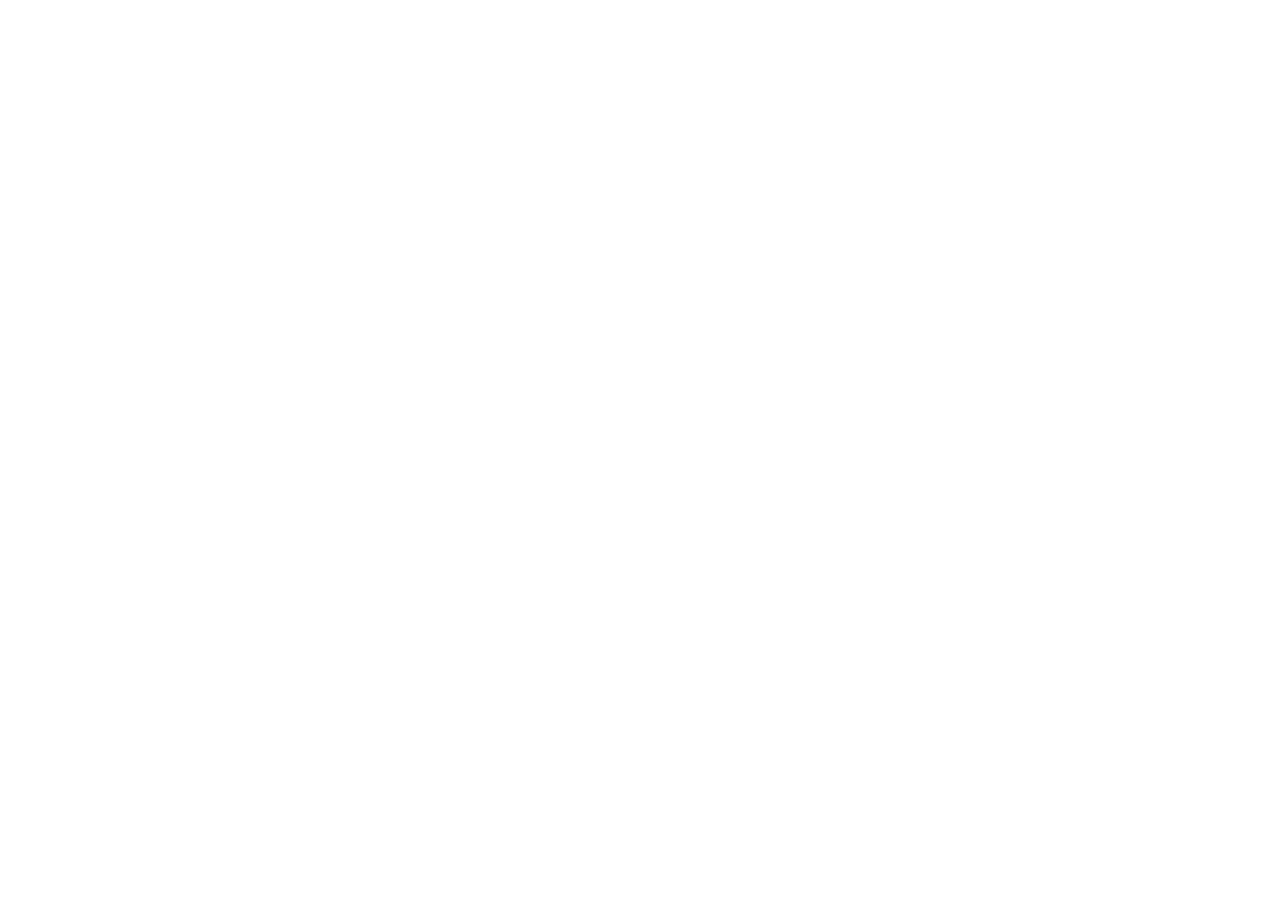
==== index.html @ 0b0592aa "here we go!" ====
<!------------------------------------------------------------------------------
Description: Home/main page for portfolio.

Author: Dhara Patel
------------------------------------------------------------------------------->

<!DOCTYPE html>

<!-- top tab and settings-->
<head>
  <!-- page settings (aka meta)-->
  <meta content="width=device-width, initial-scale=1.0" name="viewport">
  <title>Dhara Patel</title>
  <link href="https://fonts.googleapis.com/css?family=Poppins:300,300i,400,400i,500,500i,600,600i,700,700i|Playfair+Display:400,400i,700,700i,900,900i" rel="stylesheet">

  <!-- style and css libraries -->

</head>
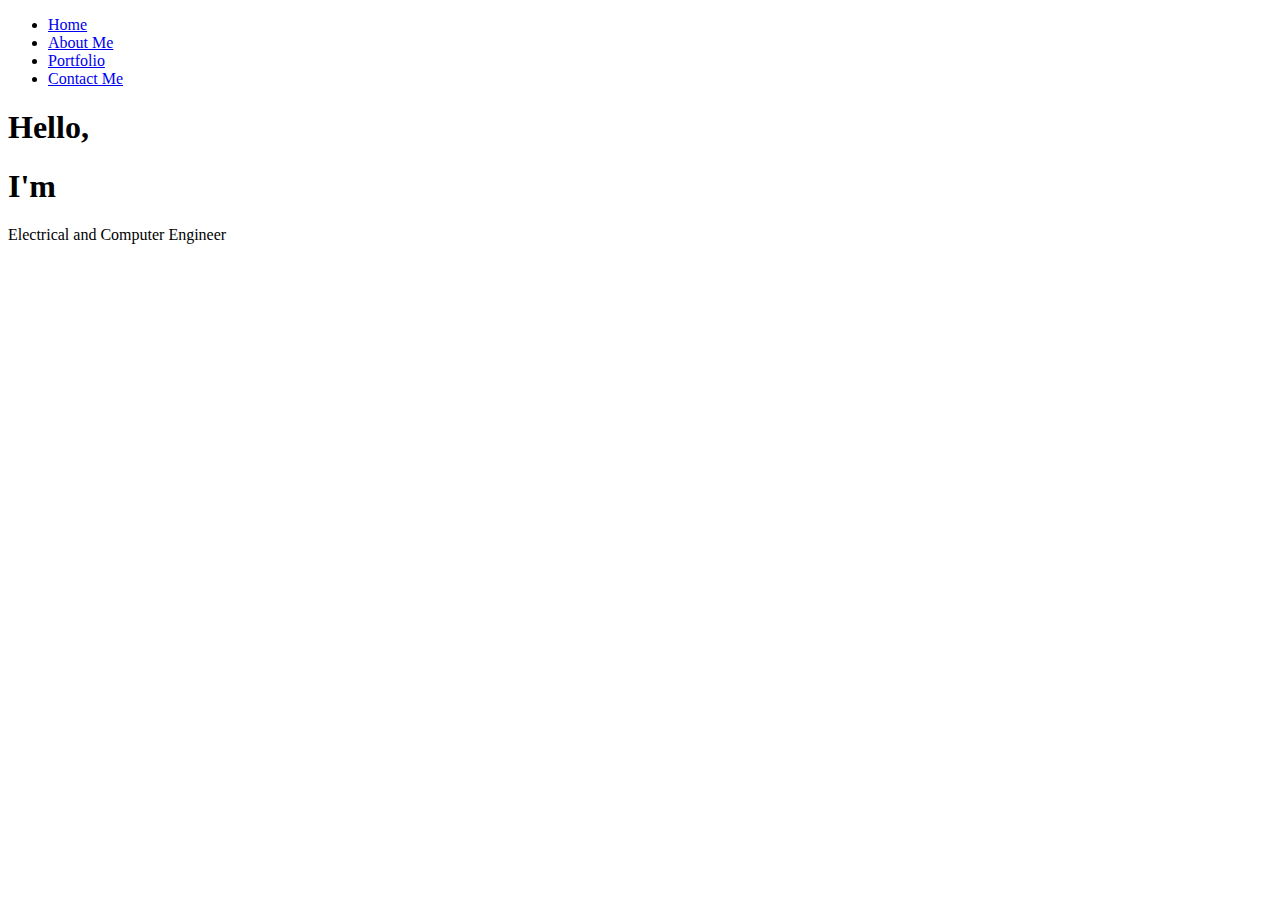
==== commit b440e49e: "nav bar and home" ====
--- a/index.html
+++ b/index.html
@@ -16,3 +16,52 @@
   <!-- style and css libraries -->
 
 </head>
+
+<body>
+  <!-- navbar -->
+  <nav id="navbar">
+    <div class="row">
+      <div class="container">
+
+        <!-- hover triggered navbar -->
+        <div class="responsive"></div>
+
+        <ul class="nav-list">
+          <li><a href="#home" class="smoothScroll">Home</a></li>
+          <li><a href="#about" class="smoothScroll">About Me</a></li>
+          <li><a href="#portfolio" class="smoothScroll">Portfolio</a></li>
+          <li><a href="#contact" class="smoothScroll">Contact Me</a></li>
+        </ul>
+
+      </div>
+    </div>
+  </nav>
+
+  <!-- home -->
+  <div id="home"class="home">
+    <div class="container">
+      <div class="header-content">
+        <h1>Hello, </h1>
+        <h1>I'm <span class="typed"></span></h1>
+        <p>Electrical and Computer Engineer</p>
+      </div>
+
+      <div class="out-links">
+        <a href="https://www.linkedin.com/in/dhara-p/"><i class="icon-linkedin"></i></a>
+        <a href="https://github.com/dharaspatel"><i class="icon-github"></i></a>
+        <a href="https://documentcloud.adobe.com/link/track?uri=urn%3Aaaid%3Ascds%3AUS%3Ab0d28878-2966-45ad-b825-ef24bbb6a9dd"><i class="icon-paper"></i></a>
+
+      </div>
+
+    </div>
+  </div>
+
+  <!-- about me -->
+
+</body>
+<div id="about" class="paddsection">
+  <div class="container">
+
+  </div>
+
+</div>
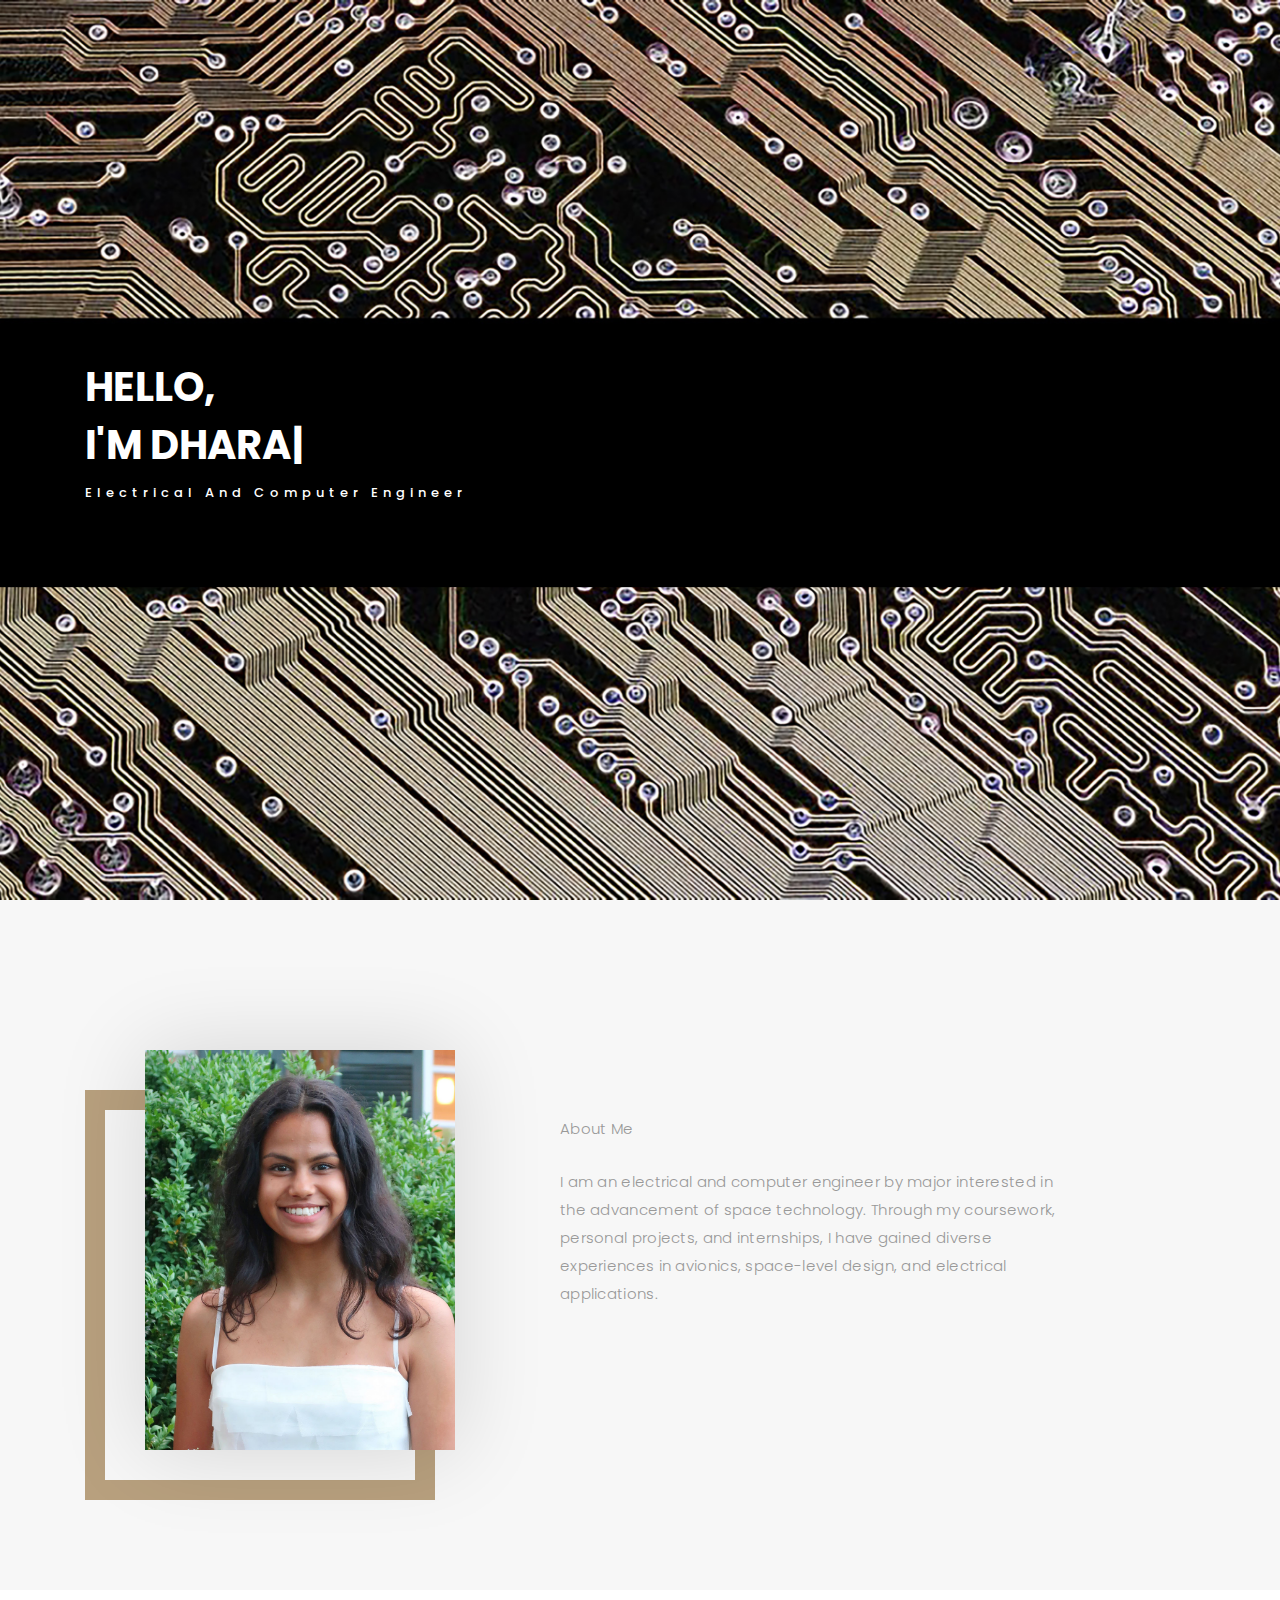
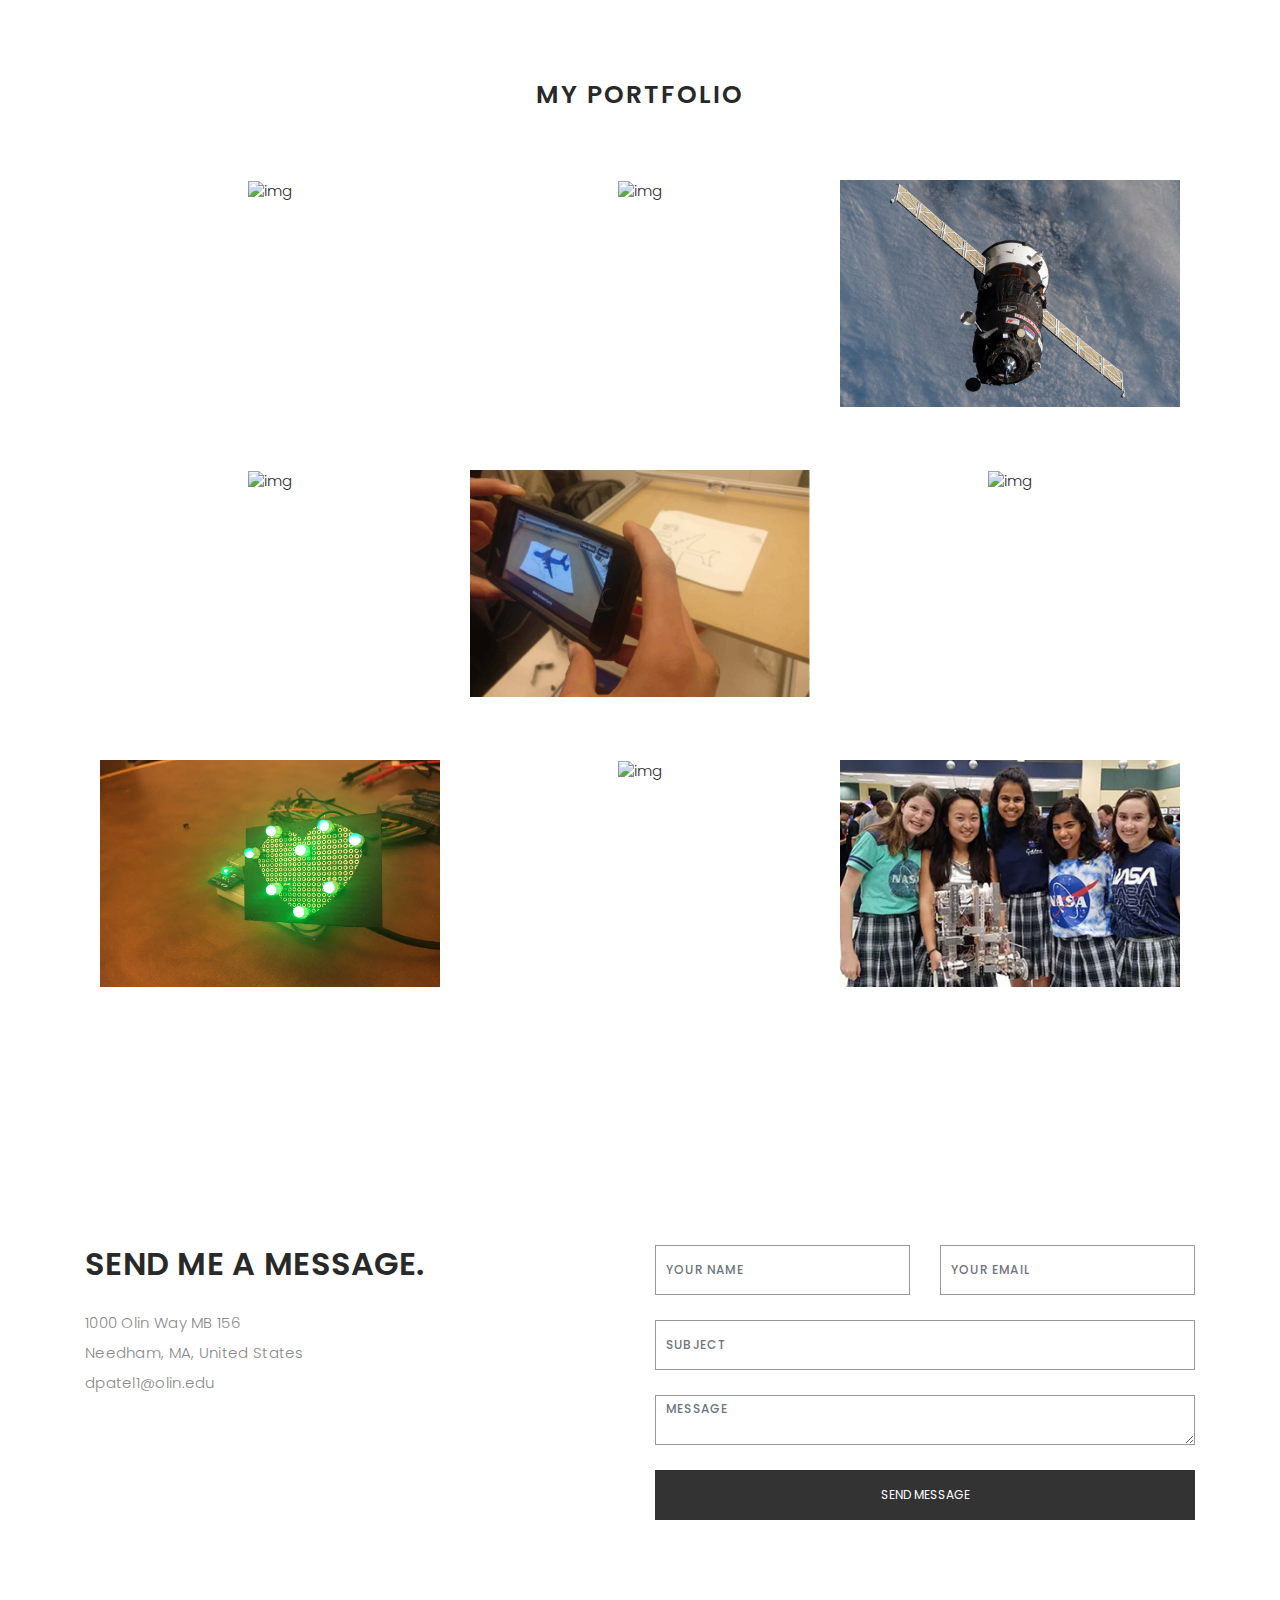
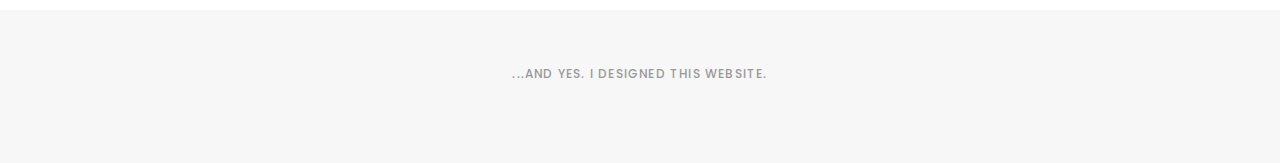
==== commit f07974ca: "finally made a repo for this lol" ====
--- a/index.html
+++ b/index.html
@@ -1,67 +1,280 @@
-<!------------------------------------------------------------------------------
-Description: Home/main page for portfolio.
-
-Author: Dhara Patel
-------------------------------------------------------------------------------->
-
 <!DOCTYPE html>
-
-<!-- top tab and settings-->
+<html lang="en">
+
 <head>
-  <!-- page settings (aka meta)-->
+  <!-- meta -->
+  <meta charset="utf-8">
   <meta content="width=device-width, initial-scale=1.0" name="viewport">
-  <title>Dhara Patel</title>
+
+  <title>Dhara Patel's Portfolio</title>
+  <meta content="" name="keywords">
+  <meta content="" name="description">
+
+  <!-- Google Fonts -->
   <link href="https://fonts.googleapis.com/css?family=Poppins:300,300i,400,400i,500,500i,600,600i,700,700i|Playfair+Display:400,400i,700,700i,900,900i" rel="stylesheet">
 
-  <!-- style and css libraries -->
-
+  <!-- Bootstrap CSS File -->
+  <link href="lib/bootstrap/css/bootstrap.min.css" rel="stylesheet">
+
+  <!-- Libraries CSS Files -->
+  <link href="lib/owlcarousel/assets/owl.carousel.min.css" rel="stylesheet">
+  <link href="lib/magnific-popup/magnific-popup.css" rel="stylesheet">
+  <link href="lib/hover/hover.min.css" rel="stylesheet">
+
+  <!-- Main Stylesheet File -->
+  <link href="css/style.css" rel="stylesheet">
+
+  <!-- Responsive css -->
+  <link href="css/responsive.css" rel="stylesheet">
+
+  <!-- Favicon -->
+  <link rel="shortcut icon" href="images/favicon.png">
 </head>
 
 <body>
-  <!-- navbar -->
-  <nav id="navbar">
+
+  <!-- start section navbar -->
+  <nav id="main-nav">
     <div class="row">
       <div class="container">
 
-        <!-- hover triggered navbar -->
-        <div class="responsive"></div>
-
-        <ul class="nav-list">
-          <li><a href="#home" class="smoothScroll">Home</a></li>
-          <li><a href="#about" class="smoothScroll">About Me</a></li>
+        <div class="responsive"><img src="images/logo.png"></img></div>
+
+        <ul class="nav-menu list-unstyled">
+          <li><a href="#header" class="smoothScroll">Home</a></li>
+          <li><a href="#about" class="smoothScroll">About</a></li>
           <li><a href="#portfolio" class="smoothScroll">Portfolio</a></li>
-          <li><a href="#contact" class="smoothScroll">Contact Me</a></li>
+          <li><a href="#contact" class="smoothScroll">Contact</a></li>
         </ul>
 
       </div>
     </div>
   </nav>
-
-  <!-- home -->
-  <div id="home"class="home">
+  <!-- End section navbar -->
+
+
+  <!-- start section header -->
+  <div id="header" class="home">
+
     <div class="container">
       <div class="header-content">
         <h1>Hello, </h1>
         <h1>I'm <span class="typed"></span></h1>
         <p>Electrical and Computer Engineer</p>
-      </div>
-
-      <div class="out-links">
-        <a href="https://www.linkedin.com/in/dhara-p/"><i class="icon-linkedin"></i></a>
-        <a href="https://github.com/dharaspatel"><i class="icon-github"></i></a>
-        <a href="https://documentcloud.adobe.com/link/track?uri=urn%3Aaaid%3Ascds%3AUS%3Ab0d28878-2966-45ad-b825-ef24bbb6a9dd"><i class="icon-paper"></i></a>
-
-      </div>
-
-    </div>
-  </div>
-
-  <!-- about me -->
+
+        <div class="services-block">
+          <a href="https://www.linkedin.com/in/dhara-p/"><i class="ion-social-linkedin-outline"></i></a>
+          <a href="https://github.com/dharaspatel"><i class="ion-social-github-outline"></i></a>
+          <a href="https://documentcloud.adobe.com/link/track?uri=urn%3Aaaid%3Ascds%3AUS%3Ab0d28878-2966-45ad-b825-ef24bbb6a9dd"><i class="ion-ios-paper-outline"></i></a>
+
+        </div>
+      </div>
+    </div>
+  </div>
+  <!-- End section header -->
+
+
+  <!-- start section about us -->
+  <div id="about" class="paddsection">
+    <div class="container">
+      <div class="row justify-content-between">
+
+        <div class="col-lg-4 ">
+          <div class="div-img-bg">
+            <div class="about-img">
+              <img src="images/me.jpg" class="img-responsive" alt="me">
+            </div>
+          </div>
+        </div>
+
+        <div class="col-lg-7">
+          <div class="about-descr">
+            <p class="separator2">About Me</p>
+            <p class="separator">I am an electrical and computer engineer by major interested in the
+                                 advancement of space technology. Through my coursework, personal
+                                 projects, and internships, I have gained diverse experiences in
+                                 avionics, space-level design, and electrical applications.</p>
+          </div>
+        </div>
+      </div>
+    </div>
+  </div>
+  <!-- end section about us -->
+
+
+  <!-- start section portfolio -->
+  <div id="portfolio" class="text-center paddsection">
+
+    <div class="container">
+      <div class="section-title text-center">
+        <h2>My Portfolio</h2>
+      </div>
+    </div>
+
+    <div class="container">
+      <div class="row">
+        <div class="col-md-12">
+
+
+          <div class="portfolio-container">
+
+            <div class="col-lg-4 col-md-6 portfolio-thumbnail all branding uikits webdesign">
+              <a class="popup-img" href="images/oem.jpg">
+                <img src="images/oem.jpg" alt="img">
+              </a>
+            </div>
+
+            <div class="col-lg-4 col-md-6 portfolio-thumbnail all mockups uikits photography">
+              <a class="popup-img" href="images/thinsat.jpg">
+                <img src="images/thinsat.jpg"  alt="img">
+              </a>
+            </div>
+
+            <div class="col-lg-4 col-md-6 portfolio-thumbnail all branding webdesig photographyn">
+              <a class="popup-img" href="images/lessons.jpg">
+                <img src="images/lessons.jpg" alt="img">
+              </a>
+            </div>
+
+            <div class="col-lg-4 col-md-6 portfolio-thumbnail all mockups webdesign photography">
+              <a class="popup-img" href="images/vandi.jpg">
+                <img src="images/vandi.jpg" alt="img">
+              </a>
+            </div>
+
+            <div class="col-lg-4 col-md-6 portfolio-thumbnail all branding uikits photography">
+              <a class="popup-img" href="images/beamprint.jpg">
+                <img src="images/beamprint2.jpg" alt="img">
+              </a>
+            </div>
+
+            <div class="col-lg-4 col-md-6 portfolio-thumbnail all mockups uikits webdesign">
+              <a class="popup-img" href="images/dancingPy.jpg">
+                <img src="images/dancingPy.jpg" alt="img">
+              </a>
+            </div>
+
+            <div class="col-lg-4 col-md-6 portfolio-thumbnail all mockups uikits webdesign">
+              <a class="popup-img" href="images/heart.jpg">
+                <img src="images/heart.jpg" alt="img">
+              </a>
+            </div>
+
+            <div class="col-lg-4 col-md-6 portfolio-thumbnail all mockups uikits webdesign">
+              <a class="popup-img" href="images/heart.jpg">
+                <img src="images/fisk.jpg" alt="img">
+              </a>
+            </div>
+
+            <div class="col-lg-4 col-md-6 portfolio-thumbnail all mockups uikits webdesign">
+              <a class="popup-img" href="images/first.jpg">
+                <img src="images/first.jpg" alt="img">
+              </a>
+            </div>
+
+          </div>
+        </div>
+      </div>
+    </div>
+
+  </div>
+  <!-- End section portfolio -->
+
+
+  <!-- start sectoion contact -->
+  <div id="contact" class="paddsection">
+    <div class="container">
+      <div class="contact-block1">
+        <div class="row">
+
+          <div class="col-lg-6">
+            <div class="contact-contact">
+
+              <h2 class="mb-30">SEND ME A MESSAGE.</h2>
+
+              <ul class="contact-details">
+                <li><span>1000 Olin Way MB 156</span></li>
+                <li><span>Needham, MA, United States</span></li>
+                <li><span>dpatel1@olin.edu</span></li>
+              </ul>
+
+            </div>
+          </div>
+
+          <div class="col-lg-6">
+            <form action="" method="post" role="form" class="contactForm">
+              <div class="row">
+
+                <div id="sendmessage">Your message has been sent. I'll get back to you as soon as I can!</div>
+                <div id="errormessage">Oops! Please reload and try again.</div>
+
+                <div class="col-lg-6">
+                  <div class="form-group contact-block1">
+                    <input type="text" name="name" class="form-control" id="name" placeholder="Your Name" data-rule="minlen:4" data-msg="Please enter at least 4 chars" />
+                    <div class="validation"></div>
+                  </div>
+                </div>
+
+                <div class="col-lg-6">
+                  <div class="form-group">
+                    <input type="email" class="form-control" name="email" id="email" placeholder="Your Email" data-rule="email" data-msg="Please enter a valid email" />
+                    <div class="validation"></div>
+                  </div>
+                </div>
+
+                <div class="col-lg-12">
+                  <div class="form-group">
+                    <input type="text" class="form-control" name="subject" id="subject" placeholder="Subject" data-rule="minlen:4" data-msg="Please enter at least 8 chars of subject" />
+                    <div class="validation"></div>
+                  </div>
+                </div>
+
+                <div class="col-lg-12">
+                  <div class="form-group">
+                    <textarea class="form-control" name="message" rows="12" data-rule="required" data-msg="Please write something for us" placeholder="Message"></textarea>
+                    <div class="validation"></div>
+                  </div>
+                </div>
+
+                <div class="col-lg-12">
+                  <input type="submit" class="btn btn-defeault btn-send" value="Send message">
+                </div>
+
+              </div>
+            </form>
+          </div>
+        </div>
+      </div>
+    </div>
+  </div>
+  <!-- start sectoion contact -->
+
+
+  <!-- start section footer -->
+  <div id="footer" class="text-center">
+    <div class="container">
+          <p>...and yes. I designed this website.
+      </div>
+
+    </div>
+  </div>
+  <!-- End section footer -->
+
+  <!-- JavaScript Libraries -->
+  <script src="lib/jquery/jquery.min.js"></script>
+  <script src="lib/jquery/jquery-migrate.min.js"></script>
+  <script src="lib/bootstrap/js/bootstrap.bundle.min.js"></script>
+  <script src="lib/typed/typed.js"></script>
+  <script src="lib/owlcarousel/owl.carousel.min.js"></script>
+  <script src="lib/magnific-popup/magnific-popup.min.js"></script>
+  <script src="lib/isotope/isotope.pkgd.min.js"></script>
+
+  <!-- Contact Form JavaScript File -->
+  <script src="contactform/contactform.js"></script>
+
+  <!-- Template Main Javascript File -->
+  <script src="js/main.js"></script>
 
 </body>
-<div id="about" class="paddsection">
-  <div class="container">
-
-  </div>
-
-</div>
+
+</html>
--- a/css/style.css
+++ b/css/style.css
@@ -0,0 +1,631 @@
+
+/*
+  Theme Name: Folio
+  Theme URL: https://bootstrapmade.com/folio-bootstrap-portfolio-template/
+  Author: BootstrapMade.com
+  Author URL: https://bootstrapmade.com
+*/
+
+/*  General Styling
+/*-----------------------------------------------------------------------------------*/
+
+body {
+  background: #ffffff;
+  color: #898989;
+  font-family: 'Poppins', helvetica;
+  font-size: 15px;
+  font-weight: 300;
+  line-height: 20px;
+  letter-spacing: 0.02em;
+  overflow-x: hidden;
+  margin: 0 auto;
+  padding: 0;
+  -moz-box-sizing: border-box;
+  -ms-box-sizing: border-box;
+  -o-box-sizing: border-box;
+  -webkit-box-sizing: border-box;
+  box-sizing: border-box;
+}
+
+h1, h2, h3, h4, h5, h6 {
+  margin: 0;
+}
+
+h2 {
+  color: #292929;
+  font-weight: 600;
+}
+
+h4 {
+  color: #292929;
+  font-size: 14px;
+  font-weight: 600;
+}
+
+a {
+  color: #292929;
+  text-decoration: none !important;
+  -moz-transition: all 0.5s ease-in-out 0s;
+  -ms-transition: all 0.5s ease-in-out 0s;
+  -o-transition: all 0.5s ease-in-out 0s;
+  -webkit-transition: all 0.5s ease-in-out 0s;
+  transition: all 0.5s ease-in-out 0s;
+}
+
+a:hover {
+  -moz-transition: all 0.5s ease-in-out 0s;
+  -ms-transition: all 0.5s ease-in-out 0s;
+  -o-transition: all 0.5s ease-in-out 0s;
+  -webkit-transition: all 0.5s ease-in-out 0s;
+  transition: all 0.5s ease-in-out 0s;
+}
+
+a:hover, a:focus {
+  color: #b8a07e;
+  text-decoration: underline;
+}
+
+nav ul li a {
+  padding: 2px 0 0 0;
+  position: relative;
+  display: block;
+  font-size: 12px;
+  color: #999999;
+  letter-spacing: 0.1em;
+  font-weight: 500;
+  line-height: 14px;
+  text-transform: uppercase;
+  -moz-transition: all 0.5s ease-in-out 0s;
+  -ms-transition: all 0.5s ease-in-out 0s;
+  -o-transition: all 0.5s ease-in-out 0s;
+  -webkit-transition: all 0.5s ease-in-out 0s;
+  transition: all 0.5s ease-in-out 0s;
+}
+
+p {
+  margin: 25px 0;
+  padding: 0;
+  font-size: 15px;
+  color: #999999;
+  line-height: 28px;
+}
+
+::-moz-selection {
+  background: #b8a07e;
+  color: #fff;
+}
+
+::selection {
+  background: #b8a07e;
+  color: #fff;
+}
+
+.btn {
+  background: #333;
+  border: medium none;
+  border-radius: 0;
+  color: #fff;
+  font-size: 12px;
+  height: 50px;
+  line-height: 50px;
+  padding: 0 30px;
+  text-transform: uppercase;
+}
+
+.btn:hover, .btn:focus {
+  color: #fff;
+}
+
+.padDiv {
+  padding: 30px 20px;
+}
+
+.section-title {
+  margin-bottom: 70px;
+}
+
+.section-title h2 {
+  font-size: 25px;
+  letter-spacing: 2px;
+  text-transform: uppercase;
+}
+
+.form-control {
+  background-color: transparent;
+  border: 1px solid #999;
+  border-radius: 0;
+  color: #999999;
+  font-size: 12px;
+  font-weight: 500;
+  height: 50px;
+  letter-spacing: 0.1em;
+  padding-left: 10px;
+  margin: 0 0 25px 0;
+  line-height: 14px;
+  text-transform: uppercase;
+}
+
+.form-control:focus {
+  box-shadow: none;
+  outline: 0 none;
+}
+
+.paddsection {
+  padding-top: 90px;
+  padding-bottom: 90px;
+}
+
+.paddsections {
+  padding-top: 90px;
+  padding-bottom: 90px !important;
+}
+
+.hvr-shutter-in-horizontal::before {
+  background: #333;
+}
+
+.hvr-shutter-in-horizontal:hover {
+  background: #b8a07e;
+}
+
+.mb-30 {
+  margin-bottom: 30px;
+}
+
+/*-----------------------------------------------------------------------------------*/
+/*  Navbar Top
+/*-----------------------------------------------------------------------------------*/
+
+nav {
+  position: fixed;
+  background: #fff;
+  z-index: 1000;
+  width: 100%;
+  padding: 20px;
+  display: none;
+  -webkit-box-shadow: 0px 2px 92px 0px rgba(0, 0, 0, 0.18);
+  -moz-box-shadow: 0px 2px 92px 0px rgba(0, 0, 0, 0.18);
+  box-shadow: 0px 2px 92px 0px rgba(0, 0, 0, 0.18);
+}
+
+.nav-menu {
+  float: right;
+  line-height: 32px;
+  margin-bottom: 0;
+  padding-top: 16px;
+}
+
+nav ul li {
+  float: left;
+  margin-right: 15px;
+  font-family: 'Poppins', sans-serif;
+  font-size: 14px;
+  margin-left: 40px;
+}
+
+nav ul li a {
+  padding: 2px 0 0 0;
+  position: relative;
+  display: block;
+  font-size: 14px;
+  color: #999999;
+  font-family: 'Poppins', helvetica;
+  font-weight: 500;
+  line-height: 16px;
+  text-transform: uppercase;
+  letter-spacing: 0.02em;
+  text-transform: capitalize;
+}
+
+.logo {
+  float: left;
+}
+
+.logo img {
+  width: 100px;
+  height: 50px;
+}
+
+.responsive {
+  display: none;
+  font-size: 23px;
+}
+
+.active {
+  color: #afafaf;
+}
+
+/*----------------------------------------------------------------------------------*/
+/*  Header
+/*-----------------------------------------------------------------------------------*/
+
+#header {
+  background: url("../images/home-bg.jpg") repeat scroll center center / cover;
+  height: 100vh;
+  width: 100%;
+}
+
+
+#header .header-content {
+  height: 100vh;
+  text-align: left;
+  width: 100%;
+  display: flex;
+  justify-content: center;
+  flex-direction: column;
+}
+
+.header-content h1 {
+  font-size: 40px;
+  font-weight: 700;
+  margin-bottom: 10px;
+  text-transform: uppercase;
+  color: #fff;
+}
+
+.header-content p {
+  font-size: 13px;
+  letter-spacing: 5px;
+  margin-top: 0;
+  margin-bottom: 30px;
+  text-transform: capitalize;
+  color: #fff;
+  font-weight: 500;
+}
+
+.header-content .list-social li {
+  float: left;
+  margin-right: 20px;
+}
+
+.header-content .list-social li i {
+  color: #fff;
+  font-size: 15px;
+}
+
+/*-----------------------------------------------------------------------------------*/
+/*  Aout-us
+/*-----------------------------------------------------------------------------------*/
+
+#about {
+  width: 100%;
+  height: auto;
+  background: #f7f7f7;
+  padding-top: 190px;
+}
+
+#about .div-img-bg {
+  padding-bottom: 30px;
+  border: 20px solid #b8a07e;
+}
+
+#about .div-img-bg .about-img img {
+  width: 100%;
+  box-shadow: 0px 0px 85px 0px rgba(0, 0, 0, 0.14);
+  margin-top: -60px;
+  margin-left: 40px;
+  height: 400px;
+  object-fit: cover;
+}
+
+#about .about-descr .p-heading {
+  font-family: 'Playfair Display', serif;
+  font-size: 28px;
+  text-align: left;
+}
+
+#about .about-descr .separator {
+  max-width: 80%;
+  margin-bottom: 0;
+  text-align: left;
+}
+
+/*-----------------------------------------------------------------------------------*/
+/*   Services
+/*-----------------------------------------------------------------------------------*/
+
+#services {
+  background: #f7f7f7;
+  position: relative;
+  padding-bottom: 80px;
+}
+
+.owl-item {
+  float: left;
+}
+.services-block span {
+  margin: 10px 0;
+  position: relative;
+  font-size: 13px;
+  color: #292929;
+  letter-spacing: 0.1em;
+  font-weight: 500;
+  text-transform: uppercase;
+  display: block;
+}
+
+.services-block .separator {
+  margin: 0;
+  font-size: 13px;
+  line-height: 22px;
+}
+
+.services-block i {
+  font-size: 44px;
+  color: #b8a07e;
+  line-height: 44px;
+}
+
+
+.services-carousel  .owl-stage-outer {
+  overflow: hidden;
+}
+
+.services-carousel .owl-dots {
+  margin-top: 5px;
+  text-align: center;
+}
+
+.services-carousel .owl-dot {
+  display: inline-block;
+  margin: 0 5px;
+  width: 12px !important;
+  height: 12px !important;
+  border-radius: 50%;
+  border: 0;
+  padding: 0 !important;
+  background-color: #ddd;
+  cursor: pointer;
+}
+
+.services-carousel .owl-dot.active {
+  background-color: #b8a07e;
+}
+
+.owl-nav {
+  display: none;
+}
+
+
+/*-----------------------------------------------------------------------------------*/
+/*  Portfolio
+/*-----------------------------------------------------------------------------------*/
+
+#portfolio {
+  position: relative;
+  padding-bottom: 50px;
+}
+
+#portfolio .portfolio-list {
+  margin-bottom: 50px;
+}
+
+#portfolio .portfolio-list .nav {
+  display: inline-block;
+  margin: 0;
+}
+
+#portfolio .portfolio-list .nav li {
+  margin: 0 40px 0 0;
+  float: left;
+  font-size: 14px;
+  color: #999999;
+  line-height: 16px;
+  cursor: pointer;
+  font-family: 'Poppins', helvetica;
+  font-weight: 500;
+  letter-spacing: 0.02em;
+  text-transform: capitalize;
+  -moz-transition: all 0.5s ease-in-out 0s;
+  -ms-transition: all 0.5s ease-in-out 0s;
+  -o-transition: all 0.5s ease-in-out 0s;
+  -webkit-transition: all 0.5s ease-in-out 0s;
+  transition: all 0.5s ease-in-out 0s;
+}
+
+#portfolio .portfolio-list .nav li:hover, #portfolio .portfolio-list .nav li.filter-active  {
+  color: #b8a07e;
+  -moz-transition: all 0.5s ease-in-out 0s;
+  -ms-transition: all 0.5s ease-in-out 0s;
+  -o-transition: all 0.5s ease-in-out 0s;
+  -webkit-transition: all 0.5s ease-in-out 0s;
+  transition: all 0.5s ease-in-out 0s;
+}
+
+#portfolio .portfolio-container {
+  display: inline-block;
+  margin-bottom: 50px;
+  width: 100%;
+}
+
+.portfolio-thumbnail {
+  margin-bottom: 30px;
+  overflow: hidden;
+  min-height: 260px;
+}
+
+.portfolio-thumbnail img {
+  max-width: 100%;
+}
+
+/*-----------------------------------------------------------------------------------*/
+/*  Journal
+/*-----------------------------------------------------------------------------------*/
+
+#journal,  #journal-blog {
+  height: auto;
+  width: 100%;
+  background: #f7f7f7;
+  padding-bottom: 60px;
+  position: relative;
+}
+
+#journal-blog {
+  background: #fff;
+  padding-bottom: 30px;
+}
+
+#journal .journal-block {
+  display: inline-block;
+  height: auto;
+  width: 100%;
+}
+
+#journal .journal-block .journal-info {
+  position: relative;
+}
+
+.journal-block .journal-info img {
+  max-width: 100%;
+}
+
+.journal-block .journal-info .journal-txt {
+  padding: 25px 0px;
+  position: relative;
+}
+
+.journal-block .journal-info .journal-txt h4 a {
+  display: block;
+  font-size: 19px;
+  line-height: 24px;
+  margin: 0 0 13px 0;
+  font-weight: 500;
+  color: #292929;
+  -moz-transition: all 0.5s ease-in-out 0s;
+  -ms-transition: all 0.5s ease-in-out 0s;
+  -o-transition: all 0.5s ease-in-out 0s;
+  -webkit-transition: all 0.5s ease-in-out 0s;
+  transition: all 0.5s ease-in-out 0s;
+}
+
+.journal-block .journal-info .journal-txt h4 a:hover {
+  color: #b8a07e;
+  -moz-transition: all 0.5s ease-in-out 0s;
+  -ms-transition: all 0.5s ease-in-out 0s;
+  -o-transition: all 0.5s ease-in-out 0s;
+  -webkit-transition: all 0.5s ease-in-out 0s;
+  transition: all 0.5s ease-in-out 0s;
+}
+
+.journal-block .journal-info .journal-txt p {
+  margin: 0;
+  font-size: 14px;
+  line-height: 24px;
+}
+
+/*-----------------------------------------------------------------------------------*/
+/*  Contact
+/*-----------------------------------------------------------------------------------*/
+
+#contact {
+  height: auto;
+  width: 100%;
+}
+
+.contact-details {
+  list-style: none;
+  margin: 0;
+  padding: 0;
+}
+
+.contact-details li {
+  padding-bottom: 10px;
+}
+
+#contact input, #contact textarea {
+  width: 100%;
+}
+
+
+#contact  #sendmessage {
+  color: #18d26e;
+  border: 1px solid #18d26e;
+  display: none;
+  text-align: center;
+  padding: 15px;
+  font-weight: 600;
+  margin: 15px;
+}
+
+#contact  #errormessage {
+  color: red;
+  display: none;
+  border: 1px solid red;
+  text-align: center;
+  padding: 15px;
+  font-weight: 600;
+  margin: 15px;
+}
+
+#contact #sendmessage.show, #contact #errormessage.show, #contact .show {
+  display: block;
+}
+
+#contact .validation {
+  color: red;
+  display: none;
+  margin: 0 0 20px;
+  font-weight: 400;
+  font-size: 13px;
+}
+
+/*-----------------------------------------------------------------------------------*/
+/*  Footer
+/*-----------------------------------------------------------------------------------*/
+
+#footer {
+  background: #f7f7f7;
+  padding-top: 50px;
+  padding-bottom: 50px;
+}
+
+#footer .socials-media {
+  width: 100%;
+}
+
+#footer .socials-media ul {
+  display: inline-block;
+  float: none;
+  margin: 0 0 20px 0;
+}
+
+#footer .socials-media ul li {
+  float: left;
+  margin-left: 10px;
+  margin-right: 10px;
+}
+
+#footer .socials-media ul li a {
+  font-size: 24px;
+  color: #999;
+  letter-spacing: 0.1em;
+  font-weight: 500;
+  background: transparent;
+  text-transform: uppercase;
+  -moz-transition: all 0.5s ease-in-out 0s;
+  -ms-transition: all 0.5s ease-in-out 0s;
+  -o-transition: all 0.5s ease-in-out 0s;
+  -webkit-transition: all 0.5s ease-in-out 0s;
+  transition: all 0.5s ease-in-out 0s;
+}
+
+#footer .socials-media ul li a:hover {
+  color: #b8a07e;
+  -moz-transition: all 0.5s ease-in-out 0s;
+  -ms-transition: all 0.5s ease-in-out 0s;
+  -o-transition: all 0.5s ease-in-out 0s;
+  -webkit-transition: all 0.5s ease-in-out 0s;
+  transition: all 0.5s ease-in-out 0s;
+}
+
+#footer p {
+  font-size: 12px;
+  letter-spacing: 0.1em;
+  font-weight: 500;
+  margin-top: 0;
+  text-transform: uppercase;
+}
+
+.credits {
+  font-size: 13px;
+}
--- a/css/responsive.css
+++ b/css/responsive.css
@@ -0,0 +1,373 @@
+/** Width between 1200x to 0
+ *  ~~~~~~~~~~~~~~~~~~~~~~~~~~~~~~~~~~~~
+ */
+
+@media (min-width: 1200px) {
+
+}
+
+/** Width between 992px to 1199px
+ *  ~~~~~~~~~~~~~~~~~~~~~~~~~~~~~~~~~~~~
+ */
+
+@media (min-width: 992px) and (max-width: 1199px) {
+  
+}
+
+/** Width between 768px to 991px
+ *  ~~~~~~~~~~~~~~~~~~~~~~~~~~~~~~~~~~~~
+ */
+
+@media (min-width: 768px) and (max-width: 991px) {
+  /* Navbar */
+  nav {
+    padding: 10px 15px;
+  }
+  .nav-menu {
+    margin-top: 40px;
+    display: none;
+    float: none;
+    width: 100%;
+  }
+  .nav-menu li {
+    float: none;
+    width: 100%;
+    text-align: center;
+    border-top: 1px solid #f7f7f7;
+    line-height: 45px;
+    margin-left: 0;
+    padding-top: 10px;
+    padding-bottom: 10px;
+  }
+  .responsive {
+    float: right;
+    padding-top: 15px;
+    display: block;
+  }
+  /* About */
+  .head-info .header-content .cmaster h1 {
+    font-size: 32px;
+  }
+  #about .div-img-bg {
+    padding: 0;
+  }
+  #about .div-img-bg .about-img img {
+    margin-top: 0%;
+    margin-left: calc(0% - 0px);
+  }
+  #about .about-descr .p-heading {
+    font-size: 20px;
+  }
+  #about .about-descr .separator {
+    max-width: 100%;
+    margin-bottom: 0;
+  }
+  /* portfolio */
+  #portfolio .portfolio-list .nav li {
+    float: none;
+    margin: 20px;
+    display: inline-block;
+  }
+  /* journal */
+  #journal .journal-block .journal-info {
+    margin-bottom: 30px;
+  }
+  /* Contact */
+  .contact-contact {
+    margin-bottom: 30px;
+  }
+  /* Footer */
+  #footer .socials-media ul li {
+    margin-right: 0;
+    margin-left: 0;
+    float: none;
+    display: inline-block;
+  }
+}
+
+/** Width between 767px to 0
+ *  ~~~~~~~~~~~~~~~~~~~~~~~~~~~~~~~~~~~~
+ */
+
+@media (max-width: 767px) {
+  /* Navbar */
+  nav {
+    padding: 20px 15px;
+  }
+  .nav-menu {
+    margin-top: 40px;
+    display: none;
+    float: none;
+    width: 100%;
+  }
+  .nav-menu li {
+    float: none;
+    width: 100%;
+    text-align: center;
+    border-top: 1px solid #f7f7f7;
+    line-height: 45px;
+    margin-left: 0;
+    padding-top: 10px;
+    padding-bottom: 10px;
+  }
+  .responsive {
+    float: right;
+    padding-top: 15px;
+    display: block;
+  }
+  /* About */
+  .head-info .header-content h1 {
+    font-size: 32px;
+  }
+  #about .div-img-bg {
+    padding: 0;
+  }
+  #about .div-img-bg .about-img img {
+    margin-top: 0%;
+    margin-left: calc(0% - 0px);
+  }
+  #about .about-descr .p-heading {
+    font-size: 20px;
+  }
+  #about .about-descr .separator {
+    max-width: 100%;
+    margin-bottom: 0;
+  }
+  /* portfolio */
+  #portfolio .portfolio-list .nav li {
+    float: none;
+    margin: 20px;
+    display: inline-block;
+  }
+  /* journal */
+  #journal .journal-block .journal-info {
+    margin-bottom: 30px;
+  }
+  /* Contact */
+  .contact-contact {
+    margin-bottom: 30px;
+  }
+  /* Footer */
+  #footer .socials-media ul li {
+    margin-right: 0;
+    margin-left: 0;
+    float: none;
+    display: inline-block;
+  }
+}
+
+/** Width between 600px to 0
+ *  ~~~~~~~~~~~~~~~~~~~~~~~~~~~~~~~~~~~~
+ */
+
+@media (max-width: 600px) {
+  /* Navbar */
+  nav {
+    padding: 20px 15px;
+  }
+  .nav-menu {
+    margin-top: 40px;
+    display: none;
+    float: none;
+    width: 100%;
+  }
+  .nav-menu li {
+    float: none;
+    width: 100%;
+    text-align: center;
+    border-top: 1px solid #f7f7f7;
+    line-height: 45px;
+    margin-left: 0;
+    padding-top: 10px;
+    padding-bottom: 10px;
+  }
+  .responsive {
+    float: right;
+    padding-top: 15px;
+    display: block;
+  }
+  /* About */
+  .head-info .header-content h1 {
+    font-size: 32px;
+  }
+  #about .div-img-bg {
+    padding: 0;
+  }
+  #about .div-img-bg .about-img img {
+    margin-top: 0%;
+    margin-left: calc(0% - 0px);
+  }
+  #about .about-descr .p-heading {
+    font-size: 20px;
+  }
+  #about .about-descr .separator {
+    max-width: 100%;
+    margin-bottom: 0;
+  }
+  /* portfolio */
+  #portfolio .portfolio-list .nav li {
+    float: none;
+    margin: 10px;
+    display: inline-block;
+  }
+  /* journal */
+  #journal .journal-block .journal-info {
+    margin-bottom: 30px;
+  }
+  /* Contact */
+  .contact-contact {
+    margin-bottom: 30px;
+  }
+  /* Footer */
+  #footer .socials-media ul li {
+    margin-right: 0;
+    margin-left: 0;
+    float: none;
+    display: inline-block;
+  }
+}
+
+/** Width between 480px to 0
+ *  ~~~~~~~~~~~~~~~~~~~~~~~~~~~~~~~~~~~~
+ */
+
+@media (max-width: 480px) {
+  /* Navbar */
+  nav {
+    padding: 20px 15px;
+  }
+  .nav-menu {
+    margin-top: 40px;
+    display: none;
+    float: none;
+    width: 100%;
+  }
+  .nav-menu li {
+    float: none;
+    width: 100%;
+    text-align: center;
+    border-top: 1px solid #f7f7f7;
+    line-height: 45px;
+    margin-left: 0;
+    padding-top: 10px;
+    padding-bottom: 10px;
+  }
+  .responsive {
+    float: right;
+    padding-top: 15px;
+    display: block;
+  }
+  /* About */
+  .head-info .header-content h1 {
+    font-size: 32px;
+  }
+  #about .div-img-bg {
+    padding: 0;
+  }
+  #about .div-img-bg .about-img img {
+    margin-top: 0%;
+    margin-left: calc(0% - 0px);
+  }
+  #about .about-descr .p-heading {
+    font-size: 20px;
+  }
+  #about .about-descr .separator {
+    max-width: 100%;
+    margin-bottom: 0;
+  }
+  /* portfolio */
+  #portfolio .portfolio-list .nav li {
+    float: none;
+    margin: 20px;
+  }
+  /* journal */
+  #journal .journal-block .journal-info {
+    margin-bottom: 30px;
+  }
+  /* Contact */
+  .contact-contact {
+    margin-bottom: 30px;
+  }
+  /* Footer */
+  #footer .socials-media ul li {
+    margin-right: 0;
+    margin-left: 0;
+    float: none;
+    display: inline-block;
+  }
+}
+
+/** Width between 320px to 0
+ *  ~~~~~~~~~~~~~~~~~~~~~~~~~~~~~~~~~~~~
+ */
+
+@media (max-width: 320px) {
+  /* Navbar */
+  nav {
+    padding: 20px 15px;
+  }
+  .nav-menu {
+    margin-top: 40px;
+    display: none;
+    float: none;
+    width: 100%;
+  }
+  .nav-menu li {
+    float: none;
+    width: 100%;
+    text-align: center;
+    border-top: 1px solid #f7f7f7;
+    line-height: 45px;
+    margin-left: 0;
+    padding-top: 10px;
+    padding-bottom: 10px;
+  }
+  .responsive {
+    float: right;
+    padding-top: 15px;
+    display: block;
+  }
+  /* About */
+  .head-info .header-content h1 {
+    font-size: 32px;
+  }
+  #about .div-img-bg {
+    padding: 0;
+  }
+  #about .div-img-bg .about-img img {
+    margin-top: 0%;
+    margin-left: calc(0% - 0px);
+  }
+  #about .about-descr .p-heading {
+    font-size: 20px;
+  }
+  #about .about-descr .separator {
+    max-width: 100%;
+    margin-bottom: 0;
+  }
+  /* portfolio */
+  #portfolio .portfolio-list .nav li {
+    float: none;
+    margin: 20px;
+  }
+  /* journal */
+  #journal .journal-block .journal-info {
+    margin-bottom: 30px;
+  }
+  /* Contact */
+  .contact-contact {
+    margin-bottom: 30px;
+  }
+  /* Footer */
+  #footer .socials-media ul li {
+    margin-right: 0;
+    margin-left: 0;
+    float: none;
+    display: inline-block;
+  }
+  /* Single page */
+  .entry-comments-body span {
+    display: inline-block;
+    margin-right: 0;
+  }
+}
